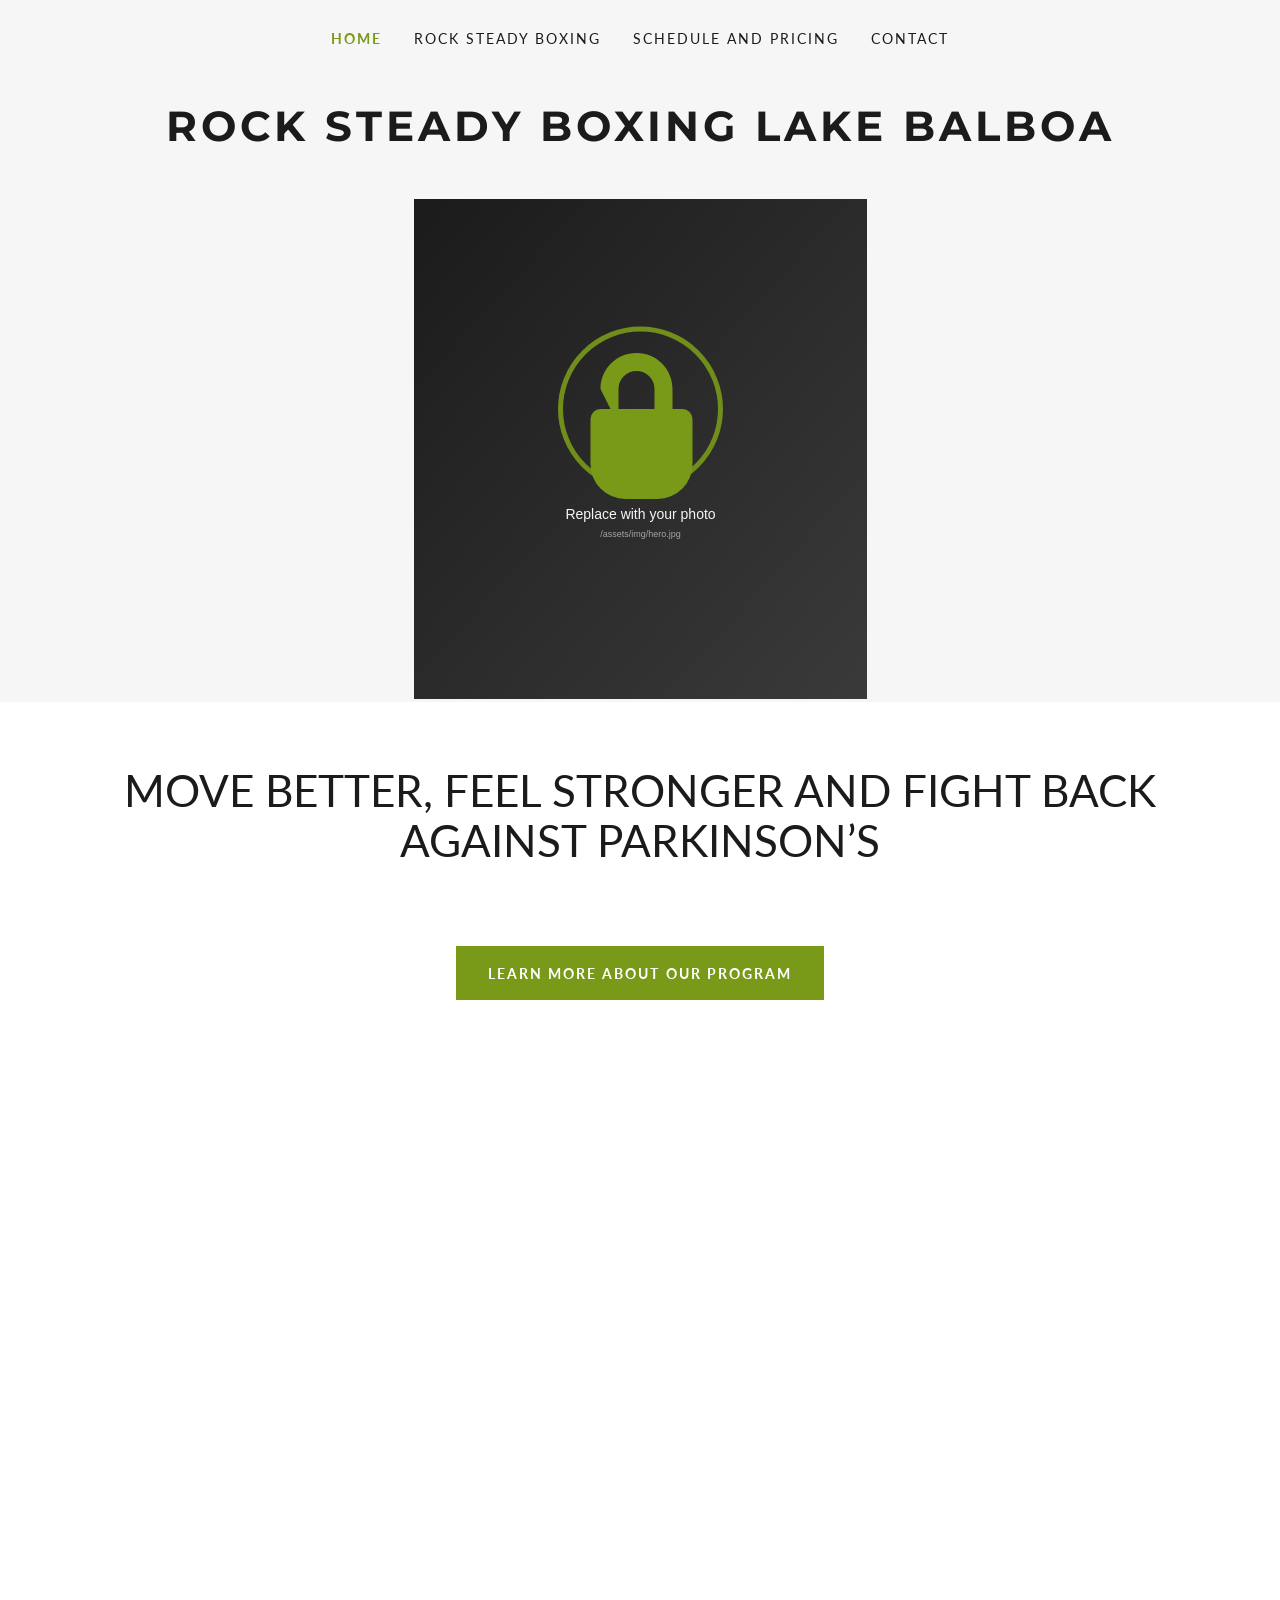
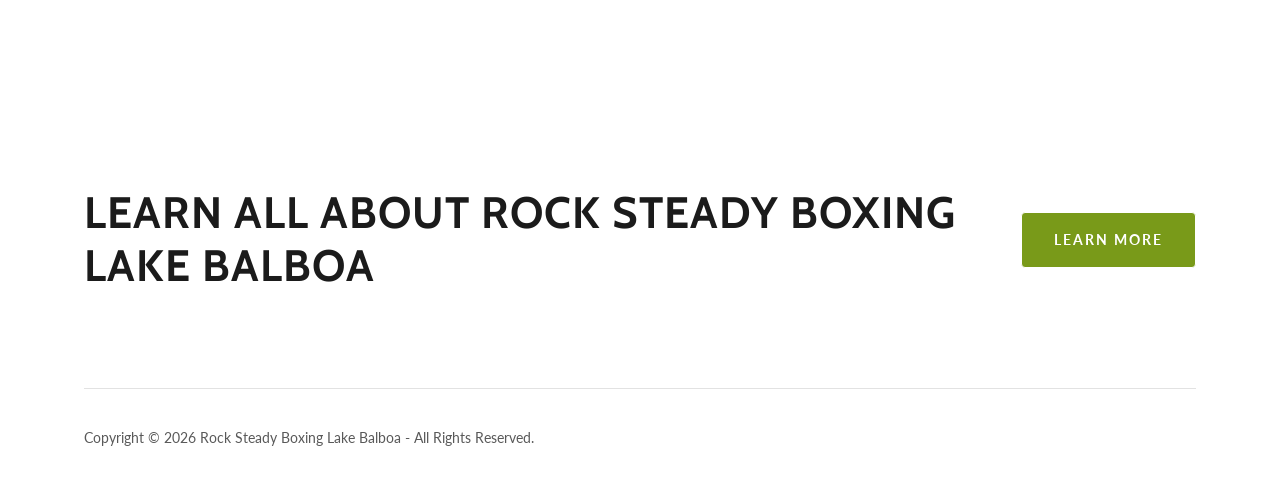
==== index.html @ 959bc624 "Rock Steady Boxing Lake Balboa site Same structure and copy as the Woodland Hills site, with this lo" ====
<!DOCTYPE html>
<html lang="en-US">
<head>
<meta charset="utf-8">
<meta name="viewport" content="width=device-width, initial-scale=1">
<title>Rock Steady Boxing Lake Balboa | Parkinson&rsquo;s Boxing Program</title>
<meta name="description" content="Rock Steady Boxing Lake Balboa at House of Champions. A Parkinson&rsquo;s boxing program to help you move better and feel stronger. Classes Tuesday and Thursday 10am. Call 747-234-1115">
<meta name="author" content="Rock Steady Boxing Lake Balboa">
<link rel="canonical" href="https://rocksteadyboxinglakebalboa.com/">
<meta name="theme-color" content="#799a19">

<meta property="og:url" content="https://rocksteadyboxinglakebalboa.com/">
<meta property="og:site_name" content="Rock Steady Boxing Lake Balboa">
<meta property="og:title" content="Rock Steady Boxing Lake Balboa">
<meta property="og:description" content="Rock Steady Boxing Lake Balboa at House of Champions. A Parkinson&rsquo;s boxing program to help you move better and feel stronger. Classes Tuesday and Thursday 10am. Call 747-234-1115">
<meta property="og:type" content="website">
<meta property="og:image" content="/assets/img/hero.jpg">
<meta property="og:locale" content="en_US">
<meta name="twitter:card" content="summary">
<meta name="twitter:title" content="Rock Steady Boxing Lake Balboa">
<meta name="twitter:description" content="Rock Steady Boxing Lake Balboa at House of Champions. A Parkinson&rsquo;s boxing program to help you move better and feel stronger. Classes Tuesday and Thursday 10am. Call 747-234-1115">
<meta name="twitter:image" content="/assets/img/hero.jpg">

<link rel="preconnect" href="https://fonts.googleapis.com">
<link rel="preconnect" href="https://fonts.gstatic.com" crossorigin>
<link href="https://fonts.googleapis.com/css2?family=Cabin:wght@400;700&family=Lato:ital,wght@0,100;0,300;0,400;0,700;0,900;1,400;1,700&family=Montserrat:wght@600;700&display=swap" rel="stylesheet">
<link rel="stylesheet" href="/assets/css/style.css">
</head>
<body>

<header class="site-header">
  <div class="topbar">
    <div class="container topbar-inner">
      <button type="button" class="hamburger-btn" data-nav-open aria-haspopup="true" aria-expanded="false" aria-label="Open site navigation">
        <svg viewBox="0 0 24 24" fill="currentColor" aria-hidden="true"><path d="M19.248 7.5H4.752A.751.751 0 0 1 4 6.75c0-.414.337-.75.752-.75h14.496a.75.75 0 1 1 0 1.5m0 5.423H4.752a.75.75 0 0 1 0-1.5h14.496a.75.75 0 1 1 0 1.5m0 5.423H4.752a.75.75 0 1 1 0-1.5h14.496a.75.75 0 1 1 0 1.5"/></svg>
      </button>

      <nav class="primary-nav" aria-label="Primary">
        <ul class="primary-nav__list">
          <li class="primary-nav__item"><a class="primary-nav__link is-active" href="/">Home</a></li>
          <li class="primary-nav__item"><a class="primary-nav__link" href="/rock-steady-boxing">Rock Steady Boxing</a></li>
          <li class="primary-nav__item"><a class="primary-nav__link" href="/schedule-and-pricing">Schedule and Pricing</a></li>
          <li class="primary-nav__item"><a class="primary-nav__link" href="/contact">Contact</a></li>
        </ul>
      </nav>
    </div>
  </div>

  <div class="logo-row">
    <a href="/" title="Rock Steady Boxing Lake Balboa">
      <p class="logo-text">Rock Steady Boxing Lake Balboa</p>
    </a>
  </div>

  <div class="container">
    <figure class="hero-figure">
      <img src="/assets/img/hero.jpg"
           onerror="this.onerror=null;this.src='/assets/img/hero-placeholder.svg';"
           alt="Parkinson&rsquo;s Boxing &ndash; Neurologist Recommended &ndash; First Class Free at Rock Steady Boxing Lake Balboa">
    </figure>
  </div>
</header>

<div class="nav-scrim" data-nav-scrim></div>
<div class="nav-drawer" data-nav-drawer role="navigation" aria-label="Mobile">
  <button type="button" class="nav-drawer__close" data-nav-close aria-label="Close site navigation">
    <svg viewBox="0 0 24 24" fill="currentColor" aria-hidden="true"><path d="M19.219 5.22a.75.75 0 0 0-1.061 0l-5.939 5.939-5.939-5.94a.75.75 0 1 0-1.061 1.062l5.939 5.939-5.939 5.939a.752.752 0 0 0 0 1.06.752.752 0 0 0 1.061 0l5.939-5.938 5.939 5.939a.75.75 0 1 0 1.061-1.061l-5.939-5.94 5.939-5.938a.75.75 0 0 0 0-1.061"/></svg>
  </button>
  <ul class="nav-drawer__list">
    <li class="nav-drawer__item"><a class="nav-drawer__link is-active" href="/">Home</a></li>
    <li class="nav-drawer__item"><a class="nav-drawer__link" href="/rock-steady-boxing">Rock Steady Boxing</a></li>
    <li class="nav-drawer__item"><a class="nav-drawer__link" href="/schedule-and-pricing">Schedule and Pricing</a></li>
    <li class="nav-drawer__item"><a class="nav-drawer__link" href="/contact">Contact</a></li>
  </ul>
</div>

<main>
  <section class="section banner">
    <div class="container">
      <h1>MOVE BETTER, FEEL STRONGER AND FIGHT BACK AGAINST PARKINSON&rsquo;S</h1>
    </div>
  </section>

  <section class="section text-center">
    <div class="container">
      <a class="btn btn--square" href="/rock-steady-boxing">learn more about our program</a>
    </div>
  </section>

  <section class="section">
    <div class="container">
      <div class="video-wrap">
        <iframe src="https://youtube.com/embed/xY9SbcgFWYQ?rel=0" title="Rock Steady Boxing Lake Balboa" allowfullscreen loading="lazy"></iframe>
      </div>
    </div>
  </section>

  <section class="section banner">
    <div class="container">
      <h2>Learn All About Rock Steady Boxing Lake Balboa</h2>
      <a class="btn btn--round" href="/rock-steady-boxing">Learn More</a>
    </div>
  </section>
</main>

<footer class="site-footer">
  <div class="container">
    <hr>
    <div class="footer-row">
      <p class="footer-copyright">Copyright &copy; 2026 Rock Steady Boxing Lake Balboa - All Rights Reserved.</p>
    </div>
  </div>
</footer>

<script src="/assets/js/nav.js"></script>
</body>
</html>
---- assets/css/style.css ----
/* ==========================================================================
   Rock Steady Boxing Lake Balboa — site stylesheet
   Design tokens reconstructed from the previous GoDaddy Website Builder site.
   ========================================================================== */

:root {
  --color-text: #1b1b1b;
  --color-text-muted: #595959;
  --color-text-muted-2: #5e5e5e;
  --color-green: #799a19;
  --color-green-hover: #90b620;
  --color-green-active: #587110;
  --color-green-dark: #648014;
  --color-green-dark-active: #283504;
  --color-bg: #ffffff;
  --color-bg-alt: #f6f6f6;
  --color-border: #e2e2e2;
  --color-drawer-bg: #161616;
  --color-drawer-text: #f7f7f7;
  --color-drawer-text-muted: #a4a4a4;
  --color-drawer-border: rgba(76, 76, 76, 0.5);

  --font-body: 'Lato', arial, sans-serif;
  --font-heading: 'Cabin', arial, sans-serif;
  --font-logo: 'Montserrat', sans-serif;

  --container-max: 1280px;
}

*,
*::before,
*::after {
  box-sizing: border-box;
}

html {
  -webkit-text-size-adjust: 100%;
  text-size-adjust: 100%;
}

body {
  margin: 0;
  font-family: var(--font-body);
  font-size: 16px;
  color: var(--color-text);
  background-color: var(--color-bg);
  -webkit-font-smoothing: antialiased;
}

img {
  max-width: 100%;
  display: block;
}

a {
  color: inherit;
  text-decoration: none;
}

ul {
  margin: 0;
  padding: 0;
  list-style: none;
}

hr {
  border: 0;
  border-bottom: 1px solid var(--color-border);
  margin: 0;
}

.container {
  width: 100%;
  max-width: var(--container-max);
  margin-left: auto;
  margin-right: auto;
  padding-left: 24px;
  padding-right: 24px;
}

@media (min-width: 1024px) {
  .container { max-width: 984px; }
}
@media (min-width: 1280px) {
  .container { max-width: 1160px; }
}
@media (min-width: 1536px) {
  .container { max-width: 1280px; }
}

.section {
  padding-top: 32px;
  padding-bottom: 32px;
}
@media (min-width: 768px) {
  .section {
    padding-top: 40px;
    padding-bottom: 40px;
  }
}

/* Headline sections sit on the page background — the green is the button only. */

.visually-hidden {
  position: absolute;
  width: 1px;
  height: 1px;
  overflow: hidden;
  clip: rect(0 0 0 0);
  white-space: nowrap;
}

/* ------------------------- Header / Nav ------------------------- */

.site-header {
  background-color: var(--color-bg-alt);
}

.topbar {
  padding-top: 24px;
  padding-bottom: 24px;
}

.topbar-inner {
  display: flex;
  align-items: center;
  justify-content: flex-start;
}

.hamburger-btn {
  display: inline-flex;
  align-items: center;
  justify-content: center;
  background: none;
  border: 0;
  padding: 6px;
  cursor: pointer;
  color: var(--color-text);
}
.hamburger-btn svg { width: 32px; height: 32px; }

@media (min-width: 1024px) {
  .hamburger-btn { display: none; }
}

.primary-nav {
  display: none;
}
@media (min-width: 1024px) {
  .primary-nav {
    display: flex;
    justify-content: center;
    width: 100%;
  }
}

.primary-nav__list {
  display: flex;
  flex-wrap: wrap;
  align-items: center;
  justify-content: center;
}

.primary-nav__item + .primary-nav__item {
  margin-left: 32px;
}

.primary-nav__link {
  display: block;
  font-family: var(--font-body);
  font-size: 14px;
  font-weight: 400;
  letter-spacing: 0.143em;
  text-transform: uppercase;
  color: var(--color-text);
  padding: 6px 0;
  transition: color 0.2s ease-in-out;
}
.primary-nav__link:hover { color: var(--color-green-hover); }
.primary-nav__link:active { color: var(--color-green); }

.primary-nav__link.is-active {
  color: var(--color-green);
  font-weight: 700;
}
.primary-nav__link.is-active:hover { color: var(--color-green-dark); }

.logo-row {
  text-align: center;
  padding-top: 24px;
  padding-bottom: 24px;
}

.logo-text {
  margin: 0;
  display: inline-block;
  font-family: var(--font-logo);
  font-weight: 700;
  text-transform: uppercase;
  letter-spacing: 4px;
  line-height: 1.2;
  color: var(--color-text);
  font-size: 36px;
}
@media (min-width: 768px) { .logo-text { font-size: 39px; } }
@media (min-width: 1280px) { .logo-text { font-size: 42px; } }
@media (min-width: 1536px) { .logo-text { font-size: 47px; } }

/* Hero flyer: centered, natural aspect ratio, capped height (matches the
   original site, where the graphic ends just below "FIRST CLASS FREE"). */
.hero-figure {
  margin: 24px auto;
  text-align: center;
  width: 100%;
}

.hero-figure img {
  display: inline-block;
  width: auto;
  max-width: 100%;
  height: auto;
  max-height: 500px;
  margin: 0 auto;
}

/* ---------------------- Mobile nav drawer ---------------------- */

.nav-drawer {
  position: fixed;
  top: 0;
  left: 0;
  height: 100%;
  width: 100%;
  max-width: 360px;
  background-color: var(--color-drawer-bg);
  color: var(--color-drawer-text);
  transform: translateX(-100%);
  transition: transform 0.3s ease-in-out;
  z-index: 10002;
  overflow-y: auto;
  padding: 24px;
}
.nav-drawer.is-open {
  transform: translateX(0);
}

.nav-drawer__close {
  background: none;
  border: 0;
  color: var(--color-drawer-text);
  cursor: pointer;
  padding: 0;
  margin-bottom: 24px;
}
.nav-drawer__close svg { width: 32px; height: 32px; }

.nav-drawer__list {
  border-top: 1px solid var(--color-drawer-border);
}

.nav-drawer__item {
  border-bottom: 1px solid var(--color-drawer-border);
}

.nav-drawer__link {
  display: block;
  padding: 16px 0;
  font-size: 18px;
  letter-spacing: 0.143em;
  text-transform: uppercase;
  color: var(--color-drawer-text);
}
.nav-drawer__link.is-active {
  color: var(--color-green);
  font-weight: 700;
}

.nav-scrim {
  position: fixed;
  inset: 0;
  background: rgba(0, 0, 0, 0.5);
  z-index: 10001;
  opacity: 0;
  pointer-events: none;
  transition: opacity 0.3s ease-in-out;
}
.nav-scrim.is-open {
  opacity: 1;
  pointer-events: auto;
}

body.nav-open {
  overflow: hidden;
}

/* ------------------------------ Headings ------------------------------ */

h1, .h1 {
  font-family: var(--font-body);
  font-weight: 400;
  line-height: 1.125;
  color: var(--color-text);
  margin: 0;
  font-size: 32px;
}
@media (min-width: 768px) { h1, .h1 { font-size: 38px; } }
@media (min-width: 1280px) { h1, .h1 { font-size: 44px; } }
@media (min-width: 1536px) { h1, .h1 { font-size: 48px; } }

h2, .h2 {
  font-family: var(--font-heading);
  font-weight: 700;
  text-transform: uppercase;
  letter-spacing: 1px;
  line-height: 1.2;
  color: var(--color-text);
  margin: 0;
  font-size: 32px;
}
@media (min-width: 768px) { h2, .h2 { font-size: 38px; } }
@media (min-width: 1280px) { h2, .h2 { font-size: 44px; } }
@media (min-width: 1536px) { h2, .h2 { font-size: 48px; } }

/* ------------------------------ Banners ------------------------------ */

.banner {
  text-align: center;
}
.banner .container {
  display: flex;
  flex-direction: column;
  align-items: center;
  justify-content: center;
  gap: 24px;
}
/* A heading paired with a CTA sits side by side on desktop, as on the
   original site; a heading on its own stays centered. */
@media (min-width: 1024px) {
  .banner .container {
    flex-direction: row;
    gap: 32px;
  }
  .banner .container > *:not(:only-child) {
    text-align: left;
  }
  .banner .container > .btn:not(:only-child) {
    flex-shrink: 0;
  }
}

/* ------------------------------- Buttons ------------------------------- */

.btn {
  display: inline-flex;
  align-items: center;
  justify-content: center;
  min-height: 56px;
  padding: 8px 32px;
  font-family: var(--font-body);
  font-size: 14px;
  font-weight: 700;
  letter-spacing: 0.143em;
  text-transform: uppercase;
  color: #fff;
  background-color: var(--color-green);
  border: 1px solid #fff;
  cursor: pointer;
  transition: background-color 0.3s ease-in-out;
}
.btn:hover { background-color: var(--color-green-hover); color: #fff; }
.btn:active { background-color: var(--color-green-active); color: #fff; }

.btn--square { border-radius: 0; }
.btn--round { border-radius: 4px; }

/* ------------------------------ Video ------------------------------ */

.video-wrap {
  position: relative;
  width: 100%;
  padding-bottom: 56.25%;
  height: 0;
  overflow: hidden;
  border-radius: 4px;
}
.video-wrap iframe {
  position: absolute;
  top: 0;
  left: 0;
  width: 100%;
  height: 100%;
  border: 0;
}

/* ------------------------------ Footer ------------------------------ */

.site-footer {
  padding-top: 56px;
  padding-bottom: 56px;
}

.site-footer .container > hr {
  margin-bottom: 40px;
}

.footer-row {
  display: flex;
  flex-direction: column;
  align-items: center;
  gap: 8px;
  text-align: center;
}
@media (min-width: 1024px) {
  .footer-row {
    flex-direction: row;
    justify-content: space-between;
    text-align: left;
  }
}

.footer-copyright {
  font-size: 14px;
  color: var(--color-text-muted);
  margin: 0;
}

.footer-links {
  display: flex;
  gap: 16px;
  font-size: 14px;
}
.footer-links a:hover { color: var(--color-green-hover); }

/* ------------------------------ Page content ------------------------------ */

.subhead {
  font-family: var(--font-body);
  font-weight: 400;
  line-height: 1.3;
  color: var(--color-text);
  margin: 0 0 16px;
  font-size: 24px;
}
@media (min-width: 768px) { .subhead { font-size: 26px; } }
@media (min-width: 1536px) { .subhead { font-size: 28px; } }

.eyebrow {
  text-align: center;
  margin: 0 0 40px;
}
.eyebrow__text {
  display: inline-block;
  font-family: var(--font-heading);
  font-weight: 700;
  text-transform: uppercase;
  letter-spacing: 1px;
  font-size: 22px;
  color: var(--color-text);
}
@media (min-width: 1536px) { .eyebrow__text { font-size: 24px; } }
.eyebrow hr {
  width: 64px;
  margin: 16px auto 0;
  border-bottom: 1px solid #777;
}

.prose {
  max-width: 720px;
  margin: 0 auto;
  color: var(--color-text-muted-2);
  font-size: 18px;
  line-height: 1.6;
  text-align: left;
}
.prose p { margin: 0 0 16px; }
.prose p:last-child { margin-bottom: 0; }
.prose ul {
  margin: 0 0 16px;
  padding-left: 24px;
  list-style: disc;
}
.prose ul li { margin-bottom: 6px; }
.prose strong { color: var(--color-text); }

.bold-line {
  display: block;
  color: var(--color-text);
  margin-bottom: 4px;
}

blockquote.prose-quote {
  margin: 0 0 16px;
  padding-left: 16px;
  border-left: 3px solid var(--color-green);
  color: var(--color-text);
}

.media-row {
  display: flex;
  flex-direction: column;
  gap: 32px;
  align-items: center;
}
@media (min-width: 1024px) {
  .media-row {
    flex-direction: row;
    align-items: flex-start;
  }
  .media-row > * { flex: 1 1 50%; min-width: 0; }
}

.media-row__image img {
  width: 100%;
  border-radius: 4px;
}

.info-grid {
  display: grid;
  gap: 32px;
  grid-template-columns: 1fr;
  max-width: 900px;
  margin: 0 auto;
}
@media (min-width: 768px) {
  .info-grid { grid-template-columns: repeat(2, 1fr); }
}
@media (min-width: 1024px) {
  .info-grid { grid-template-columns: repeat(3, 1fr); }
}
.info-grid__item h3 {
  font-family: var(--font-body);
  font-weight: 700;
  font-size: 20px;
  color: var(--color-text);
  margin: 0 0 8px;
}
.info-grid__item p {
  color: var(--color-text-muted-2);
  font-size: 16px;
  line-height: 1.6;
  margin: 0;
}

.faq-list {
  max-width: 720px;
  margin: 0 auto;
}
.faq-item {
  border-bottom: 1px solid var(--color-border);
  padding: 16px 0;
}
.faq-item summary {
  cursor: pointer;
  font-weight: 700;
  font-size: 18px;
  color: var(--color-text);
  list-style: none;
}
.faq-item summary::-webkit-details-marker { display: none; }
.faq-item summary::after {
  content: "+";
  float: right;
  font-weight: 400;
  color: var(--color-green);
}
.faq-item[open] summary::after { content: "\2212"; }
.faq-item p {
  margin: 12px 0 0;
  color: var(--color-text-muted-2);
  font-size: 16px;
  line-height: 1.6;
}

/* ------------------------------ Forms ------------------------------ */

.contact-form { text-align: left; }

.form-field {
  margin-bottom: 24px;
}
.form-field label {
  display: block;
  font-size: 14px;
  font-weight: 700;
  color: var(--color-text-muted);
  margin-bottom: 6px;
}
.form-field input,
.form-field textarea {
  width: 100%;
  border: 1px solid var(--color-border);
  border-radius: 4px;
  padding: 12px 16px;
  font-family: var(--font-body);
  font-size: 16px;
  color: var(--color-text);
  background: #fff;
}
.form-field input:focus,
.form-field textarea:focus {
  outline: none;
  border-color: var(--color-green);
}
.form-field textarea { resize: vertical; }

.form-disclaimer {
  margin: 16px 0 0;
  font-size: 12px;
  color: var(--color-text-muted-2);
  text-align: center;
}
.form-disclaimer a { color: var(--color-green); }
.form-disclaimer a:hover { color: var(--color-green-hover); }

/* ------------------------------ Utility ------------------------------ */

.text-center { text-align: center; }
.stack { display: flex; flex-direction: column; align-items: center; gap: 24px; }
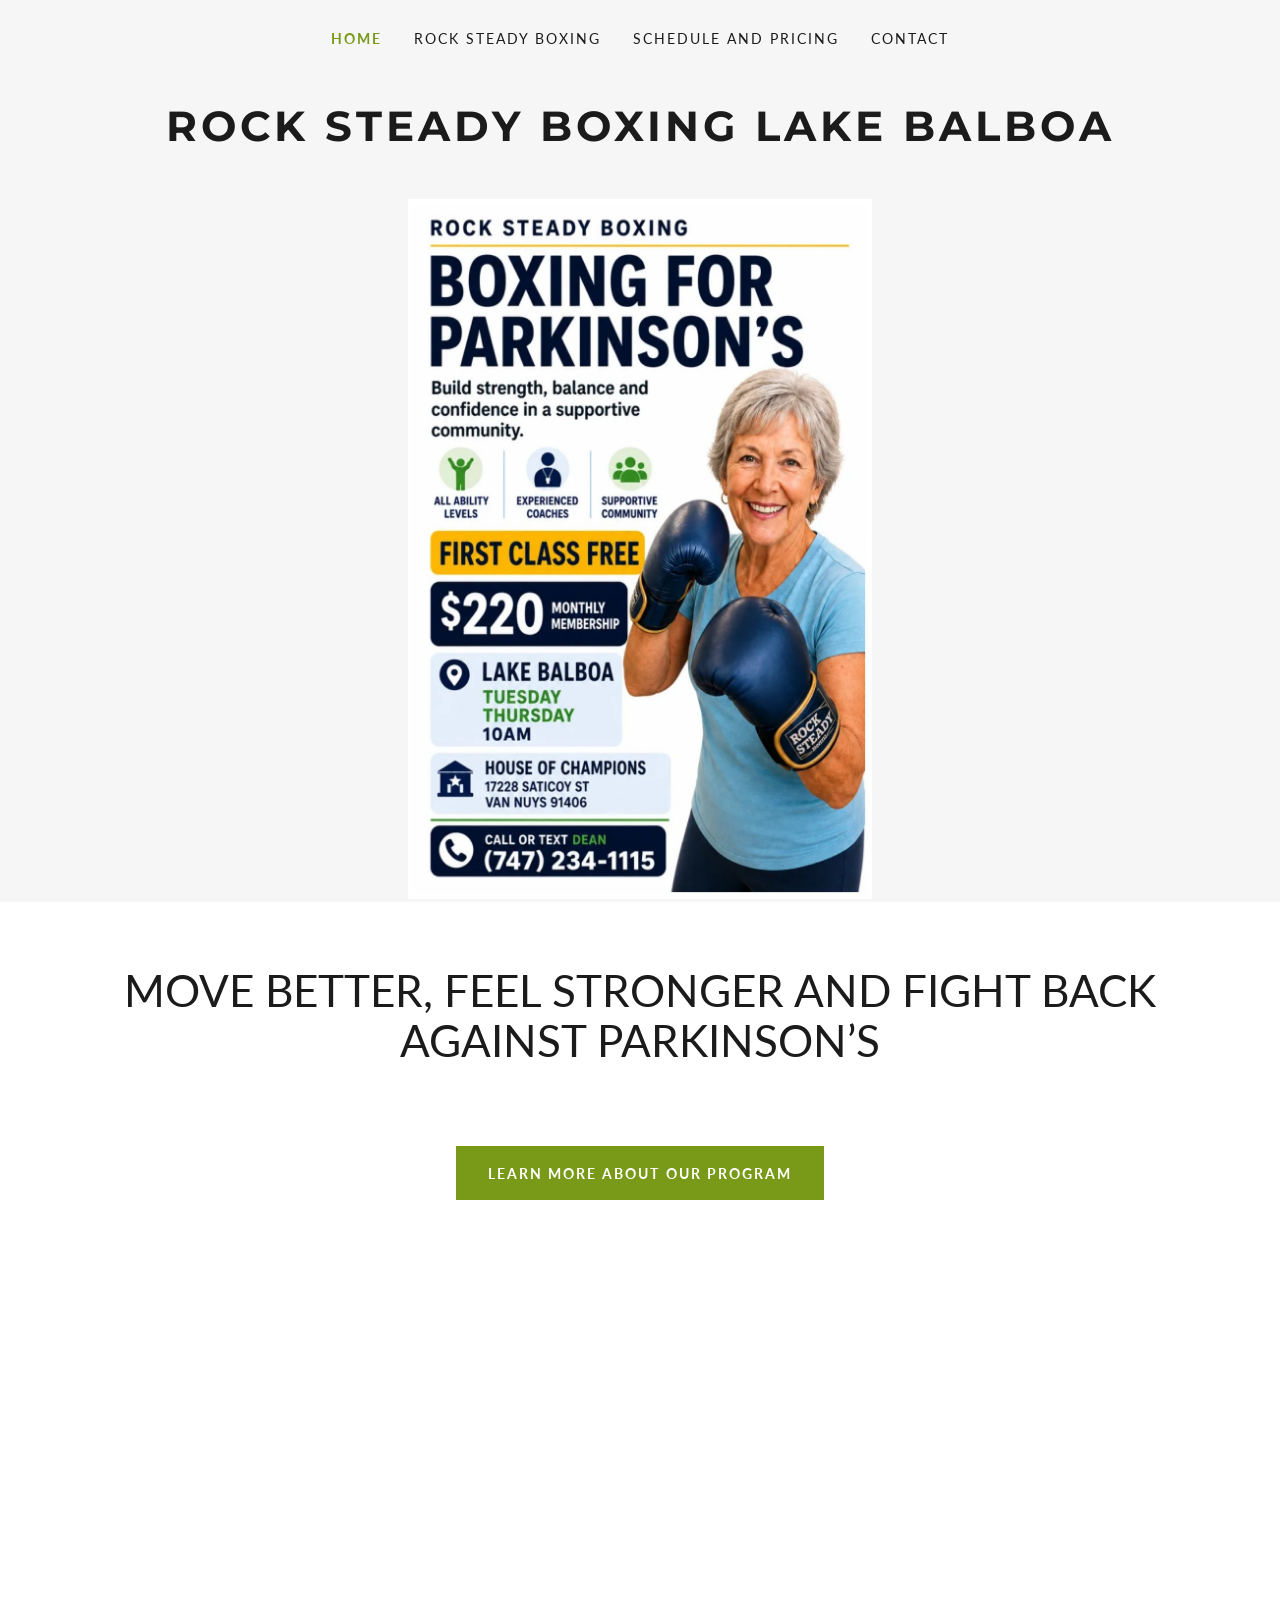
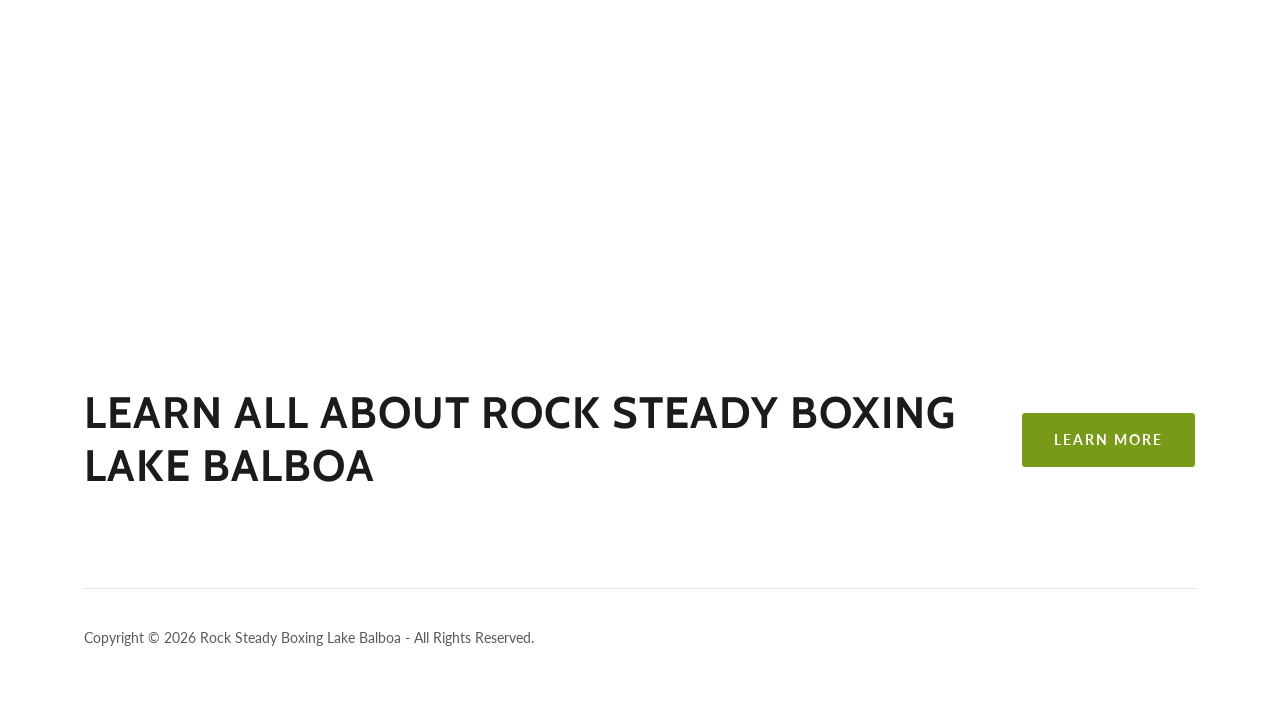
==== commit 7d655361: "Remove inaccurate reCAPTCHA notice, add site icons and search-engine files - Drop the reCAPTCHA disc" ====
--- a/index.html
+++ b/index.html
@@ -4,7 +4,7 @@
 <meta charset="utf-8">
 <meta name="viewport" content="width=device-width, initial-scale=1">
 <title>Rock Steady Boxing Lake Balboa | Parkinson&rsquo;s Boxing Program</title>
-<meta name="description" content="Rock Steady Boxing Lake Balboa at House of Champions. A Parkinson&rsquo;s boxing program to help you move better and feel stronger. Classes Tuesday and Thursday 10am. Call 747-234-1115">
+<meta name="description" content="Rock Steady Boxing Lake Balboa at House of Champions. A Parkinson&rsquo;s boxing program to help you move better and feel stronger. Classes Tuesday and Thursday 10am&ndash;11am. Call 747-234-1115">
 <meta name="author" content="Rock Steady Boxing Lake Balboa">
 <link rel="canonical" href="https://rocksteadyboxinglakebalboa.com/">
 <meta name="theme-color" content="#799a19">
@@ -12,18 +12,21 @@
 <meta property="og:url" content="https://rocksteadyboxinglakebalboa.com/">
 <meta property="og:site_name" content="Rock Steady Boxing Lake Balboa">
 <meta property="og:title" content="Rock Steady Boxing Lake Balboa">
-<meta property="og:description" content="Rock Steady Boxing Lake Balboa at House of Champions. A Parkinson&rsquo;s boxing program to help you move better and feel stronger. Classes Tuesday and Thursday 10am. Call 747-234-1115">
+<meta property="og:description" content="Rock Steady Boxing Lake Balboa at House of Champions. A Parkinson&rsquo;s boxing program to help you move better and feel stronger. Classes Tuesday and Thursday 10am&ndash;11am. Call 747-234-1115">
 <meta property="og:type" content="website">
 <meta property="og:image" content="/assets/img/hero.jpg">
 <meta property="og:locale" content="en_US">
 <meta name="twitter:card" content="summary">
 <meta name="twitter:title" content="Rock Steady Boxing Lake Balboa">
-<meta name="twitter:description" content="Rock Steady Boxing Lake Balboa at House of Champions. A Parkinson&rsquo;s boxing program to help you move better and feel stronger. Classes Tuesday and Thursday 10am. Call 747-234-1115">
+<meta name="twitter:description" content="Rock Steady Boxing Lake Balboa at House of Champions. A Parkinson&rsquo;s boxing program to help you move better and feel stronger. Classes Tuesday and Thursday 10am&ndash;11am. Call 747-234-1115">
 <meta name="twitter:image" content="/assets/img/hero.jpg">
 
 <link rel="preconnect" href="https://fonts.googleapis.com">
 <link rel="preconnect" href="https://fonts.gstatic.com" crossorigin>
 <link href="https://fonts.googleapis.com/css2?family=Cabin:wght@400;700&family=Lato:ital,wght@0,100;0,300;0,400;0,700;0,900;1,400;1,700&family=Montserrat:wght@600;700&display=swap" rel="stylesheet">
+<link rel="icon" href="/favicon.ico" sizes="any">
+<link rel="icon" href="/favicon.svg" type="image/svg+xml">
+<link rel="apple-touch-icon" href="/apple-touch-icon.png">
 <link rel="stylesheet" href="/assets/css/style.css">
 </head>
 <body>
@@ -90,7 +93,7 @@
   <section class="section">
     <div class="container">
       <div class="video-wrap">
-        <iframe src="https://youtube.com/embed/xY9SbcgFWYQ?rel=0" title="Rock Steady Boxing Lake Balboa" allowfullscreen loading="lazy"></iframe>
+        <iframe src="https://youtube.com/embed/1RLTqoZAIXM?rel=0" title="Rock Steady Boxing Lake Balboa" allowfullscreen loading="lazy"></iframe>
       </div>
     </div>
   </section>
--- a/assets/css/style.css
+++ b/assets/css/style.css
@@ -571,6 +571,20 @@
   line-height: 1.6;
 }
 
+/* Coach portrait in the "Meet Coach Dean" section. Landscape photo, capped
+   so it reads as a portrait beside the bio rather than a hero band. */
+.coach-photo {
+  margin: 0 auto;
+  max-width: 460px;
+  width: 100%;
+}
+.coach-photo img {
+  width: 100%;
+  height: auto;
+  border-radius: 4px;
+  display: block;
+}
+
 /* ------------------------------ Forms ------------------------------ */
 
 .contact-form { text-align: left; }
@@ -603,16 +617,14 @@
 }
 .form-field textarea { resize: vertical; }
 
-.form-disclaimer {
-  margin: 16px 0 0;
-  font-size: 12px;
-  color: var(--color-text-muted-2);
-  text-align: center;
-}
-.form-disclaimer a { color: var(--color-green); }
-.form-disclaimer a:hover { color: var(--color-green-hover); }
 
 /* ------------------------------ Utility ------------------------------ */
 
 .text-center { text-align: center; }
 .stack { display: flex; flex-direction: column; align-items: center; gap: 24px; }
+
+/* This location's flyer is a taller poster than the Woodland Hills crop, so
+   the shared 500px height cap would render it far narrower. Raise the cap
+   here to keep the rendered width — and so the schedule, address and phone
+   number stay legible — consistent with the other locations. */
+.hero-figure img { max-height: 700px; }
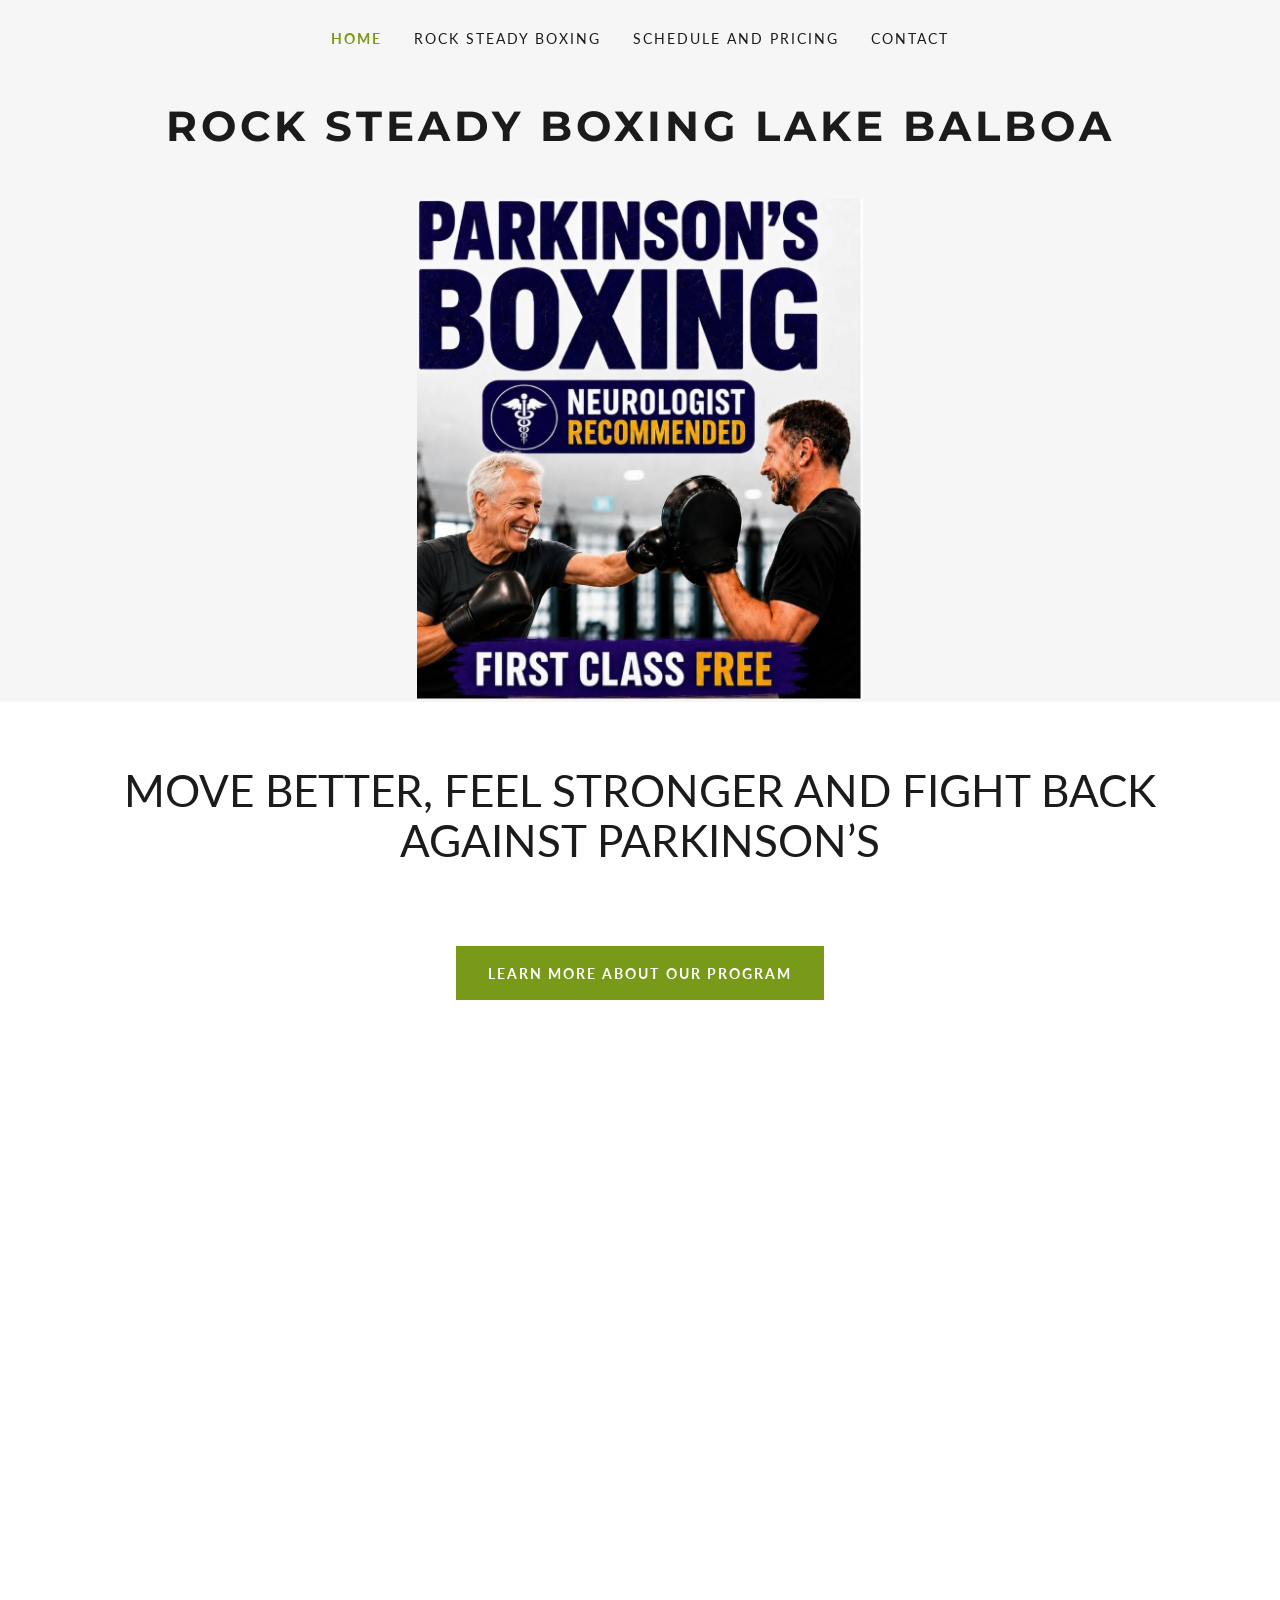
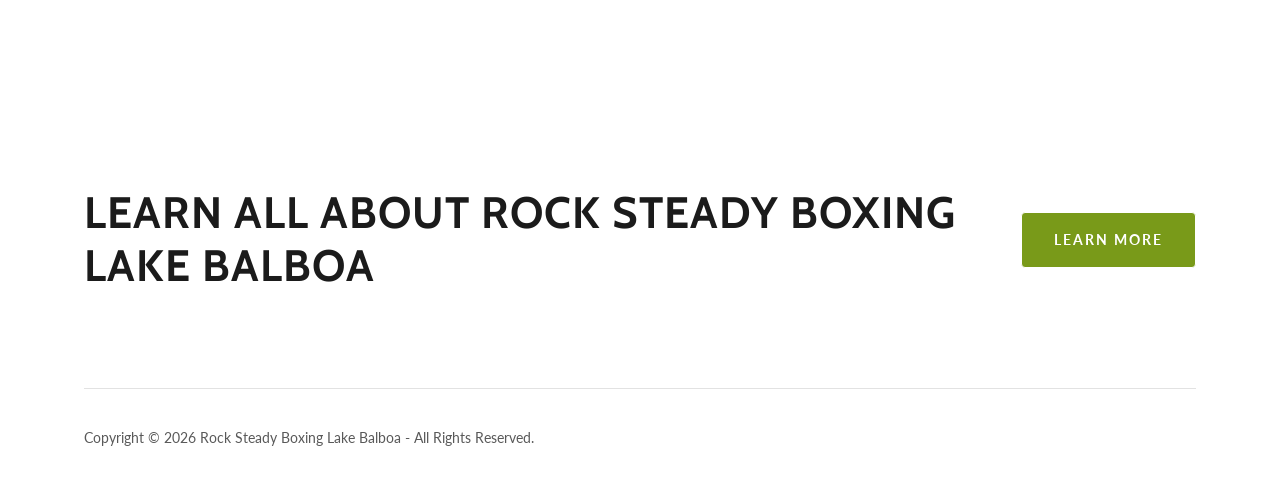
==== commit e8f33cd2: "Use absolute URLs for og:image and twitter:image Open Graph and Twitter Card image URLs must be abso" ====
--- a/index.html
+++ b/index.html
@@ -14,12 +14,12 @@
 <meta property="og:title" content="Rock Steady Boxing Lake Balboa">
 <meta property="og:description" content="Rock Steady Boxing Lake Balboa at House of Champions. A Parkinson&rsquo;s boxing program to help you move better and feel stronger. Classes Tuesday and Thursday 10am&ndash;11am. Call 747-234-1115">
 <meta property="og:type" content="website">
-<meta property="og:image" content="/assets/img/hero.jpg">
+<meta property="og:image" content="https://rocksteadyboxinglakebalboa.com/assets/img/hero.jpg">
 <meta property="og:locale" content="en_US">
 <meta name="twitter:card" content="summary">
 <meta name="twitter:title" content="Rock Steady Boxing Lake Balboa">
 <meta name="twitter:description" content="Rock Steady Boxing Lake Balboa at House of Champions. A Parkinson&rsquo;s boxing program to help you move better and feel stronger. Classes Tuesday and Thursday 10am&ndash;11am. Call 747-234-1115">
-<meta name="twitter:image" content="/assets/img/hero.jpg">
+<meta name="twitter:image" content="https://rocksteadyboxinglakebalboa.com/assets/img/hero.jpg">
 
 <link rel="preconnect" href="https://fonts.googleapis.com">
 <link rel="preconnect" href="https://fonts.gstatic.com" crossorigin>
--- a/assets/css/style.css
+++ b/assets/css/style.css
@@ -622,9 +622,3 @@
 
 .text-center { text-align: center; }
 .stack { display: flex; flex-direction: column; align-items: center; gap: 24px; }
-
-/* This location's flyer is a taller poster than the Woodland Hills crop, so
-   the shared 500px height cap would render it far narrower. Raise the cap
-   here to keep the rendered width — and so the schedule, address and phone
-   number stay legible — consistent with the other locations. */
-.hero-figure img { max-height: 700px; }
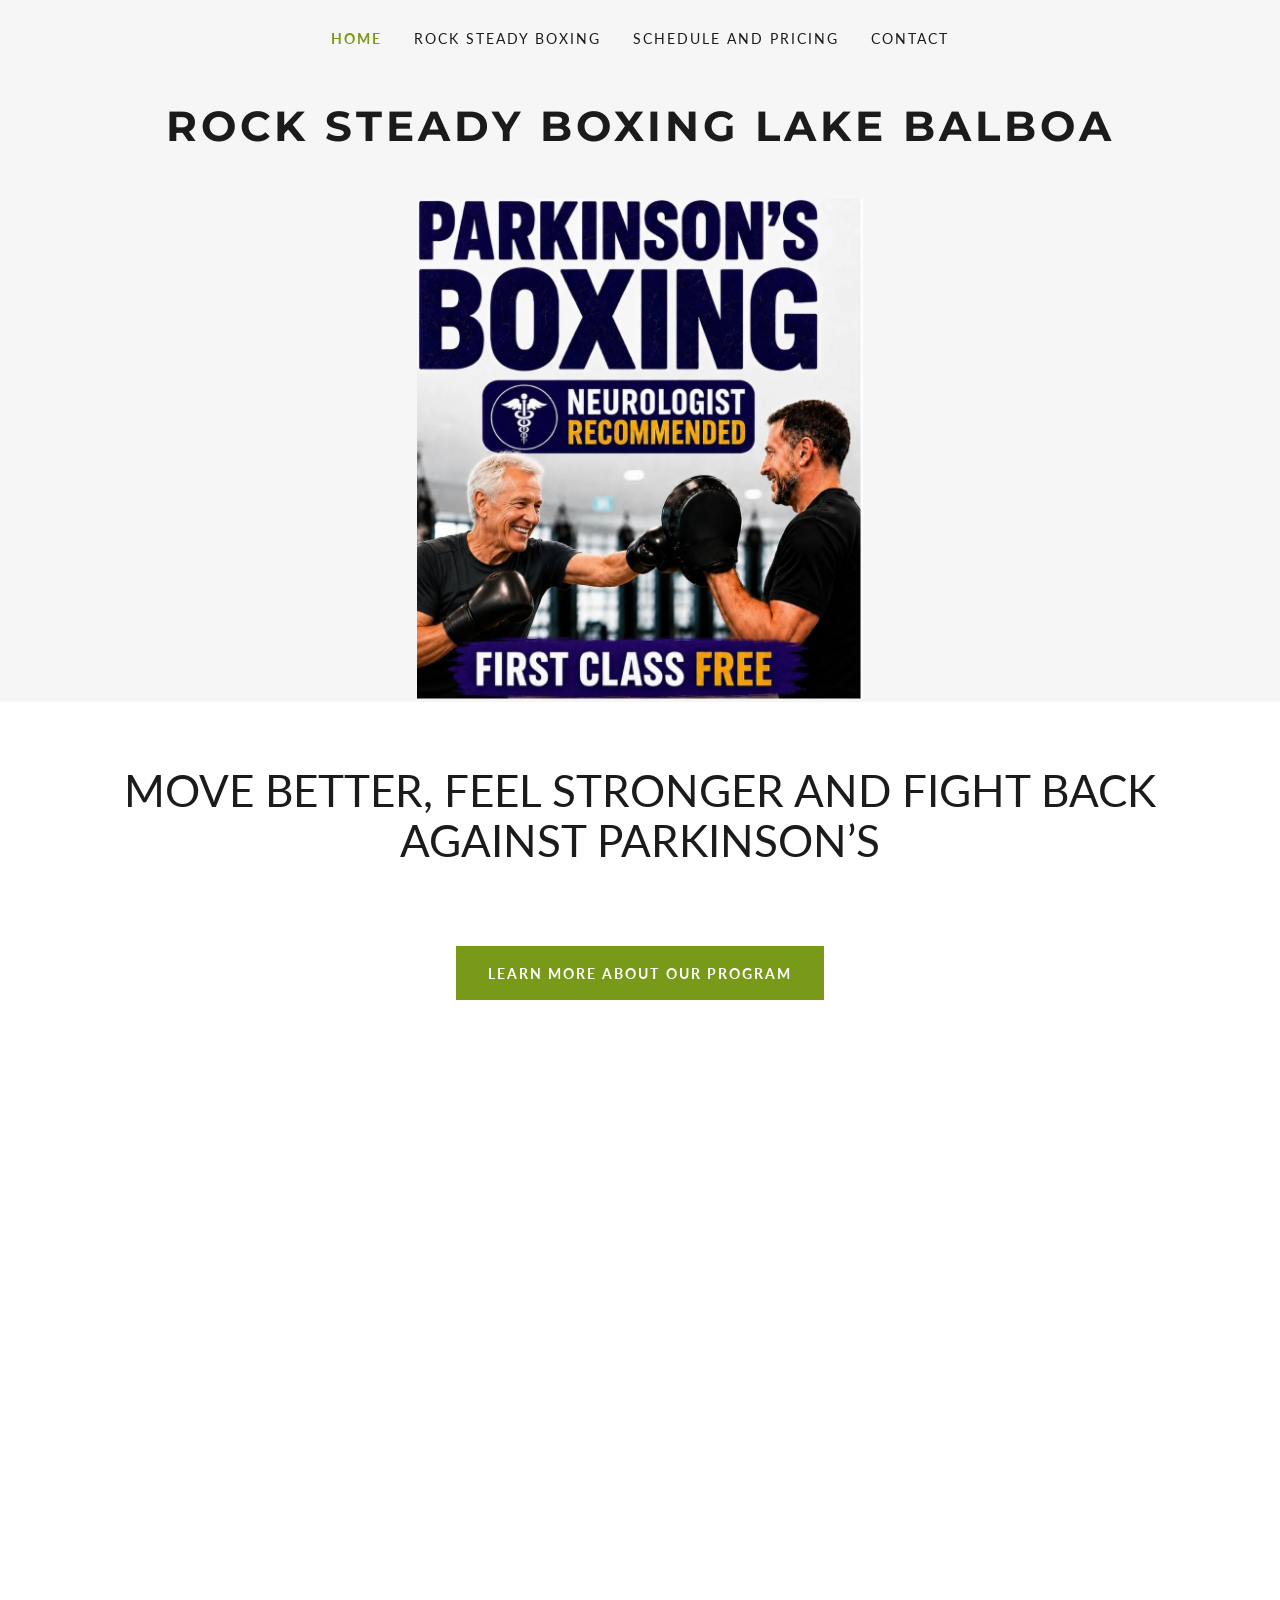
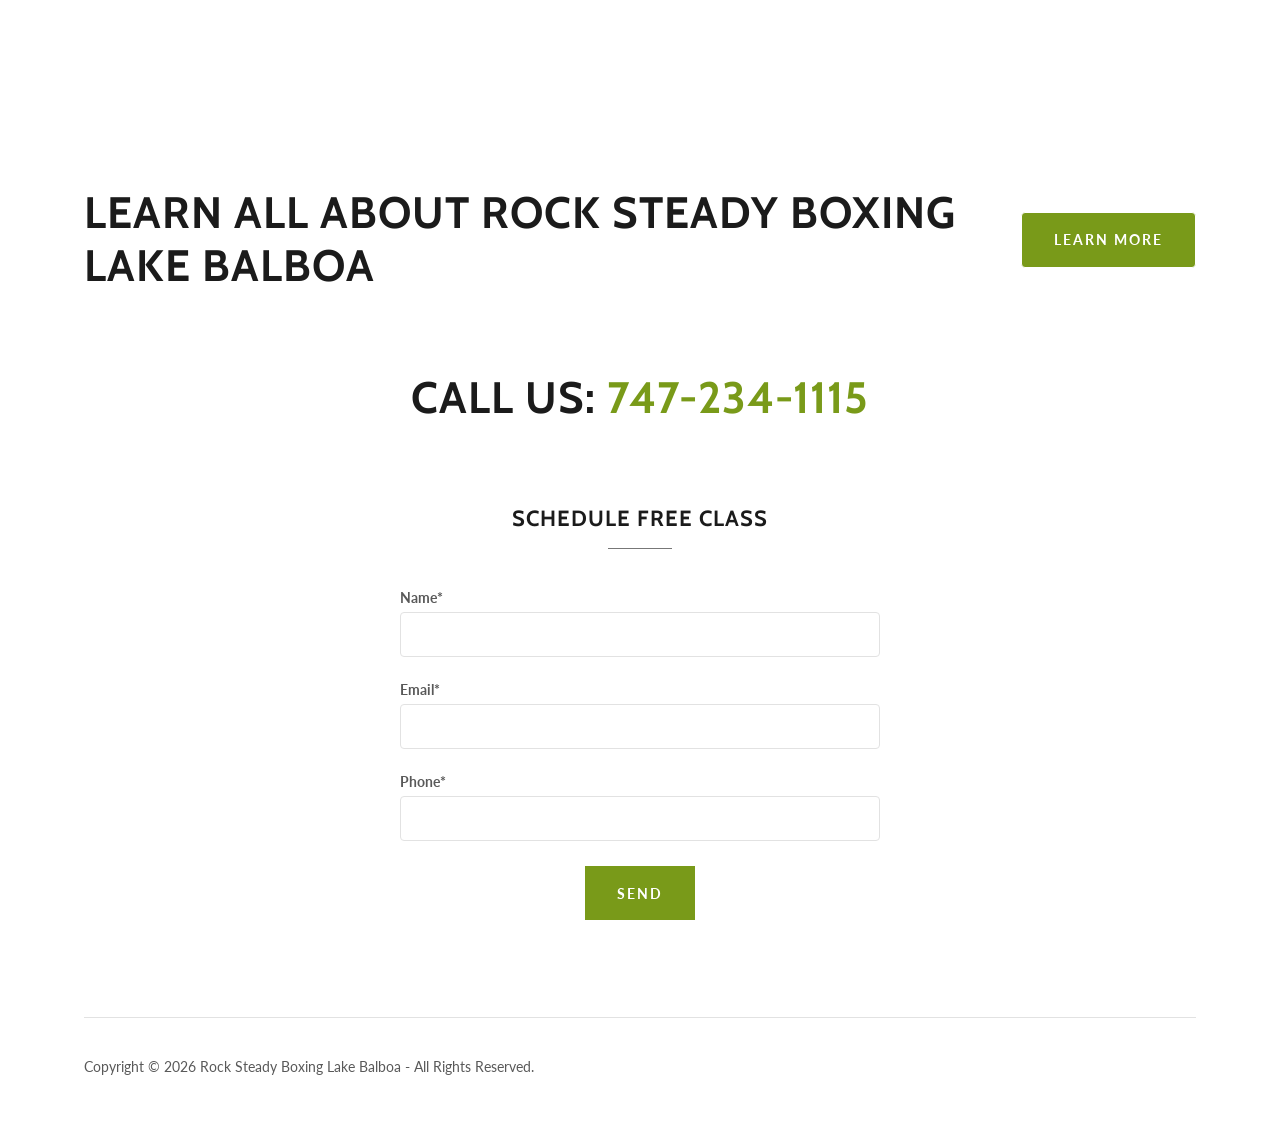
==== commit eacd0c88: "Add a call-us line and the free-class form to the homepage Puts a tappable phone number and the book" ====
--- a/index.html
+++ b/index.html
@@ -27,7 +27,7 @@
 <link rel="icon" href="/favicon.ico" sizes="any">
 <link rel="icon" href="/favicon.svg" type="image/svg+xml">
 <link rel="apple-touch-icon" href="/apple-touch-icon.png">
-<link rel="stylesheet" href="/assets/css/style.css">
+<link rel="stylesheet" href="/assets/css/style.css?v=2">
 </head>
 <body>
 
@@ -57,7 +57,7 @@
 
   <div class="container">
     <figure class="hero-figure">
-      <img src="/assets/img/hero.jpg"
+      <img src="/assets/img/hero.jpg?v=2"
            onerror="this.onerror=null;this.src='/assets/img/hero-placeholder.svg';"
            alt="Parkinson&rsquo;s Boxing &ndash; Neurologist Recommended &ndash; First Class Free at Rock Steady Boxing Lake Balboa">
     </figure>
@@ -104,6 +104,41 @@
       <a class="btn btn--round" href="/rock-steady-boxing">Learn More</a>
     </div>
   </section>
+
+  <section class="section text-center">
+    <div class="container">
+      <h2>Call Us: <a href="tel:747-234-1115" style="color:var(--color-green)">747-234-1115</a></h2>
+    </div>
+  </section>
+
+  <section class="section">
+    <div class="container">
+      <div class="eyebrow"><span class="eyebrow__text">Schedule Free Class</span><hr></div>
+
+      <form name="schedule-free-class" method="POST" action="/thank-you/" data-netlify="true" netlify-honeypot="bot-field" class="contact-form" style="max-width:480px;margin:0 auto">
+        <input type="hidden" name="form-name" value="schedule-free-class">
+        <p class="visually-hidden"><label>Don&rsquo;t fill this out if you&rsquo;re human: <input name="bot-field"></label></p>
+
+        <div class="form-field">
+          <label for="hp-sfc-name">Name*</label>
+          <input type="text" id="hp-sfc-name" name="name" required>
+        </div>
+        <div class="form-field">
+          <label for="hp-sfc-email">Email*</label>
+          <input type="email" id="hp-sfc-email" name="email" required>
+        </div>
+        <div class="form-field">
+          <label for="hp-sfc-phone">Phone*</label>
+          <input type="tel" id="hp-sfc-phone" name="phone" required>
+        </div>
+
+        <div class="text-center" style="margin-top:8px">
+          <button type="submit" class="btn btn--square">Send</button>
+        </div>
+
+      </form>
+    </div>
+  </section>
 </main>
 
 <footer class="site-footer">
@@ -115,6 +150,6 @@
   </div>
 </footer>
 
-<script src="/assets/js/nav.js"></script>
+<script src="/assets/js/nav.js?v=2"></script>
 </body>
 </html>
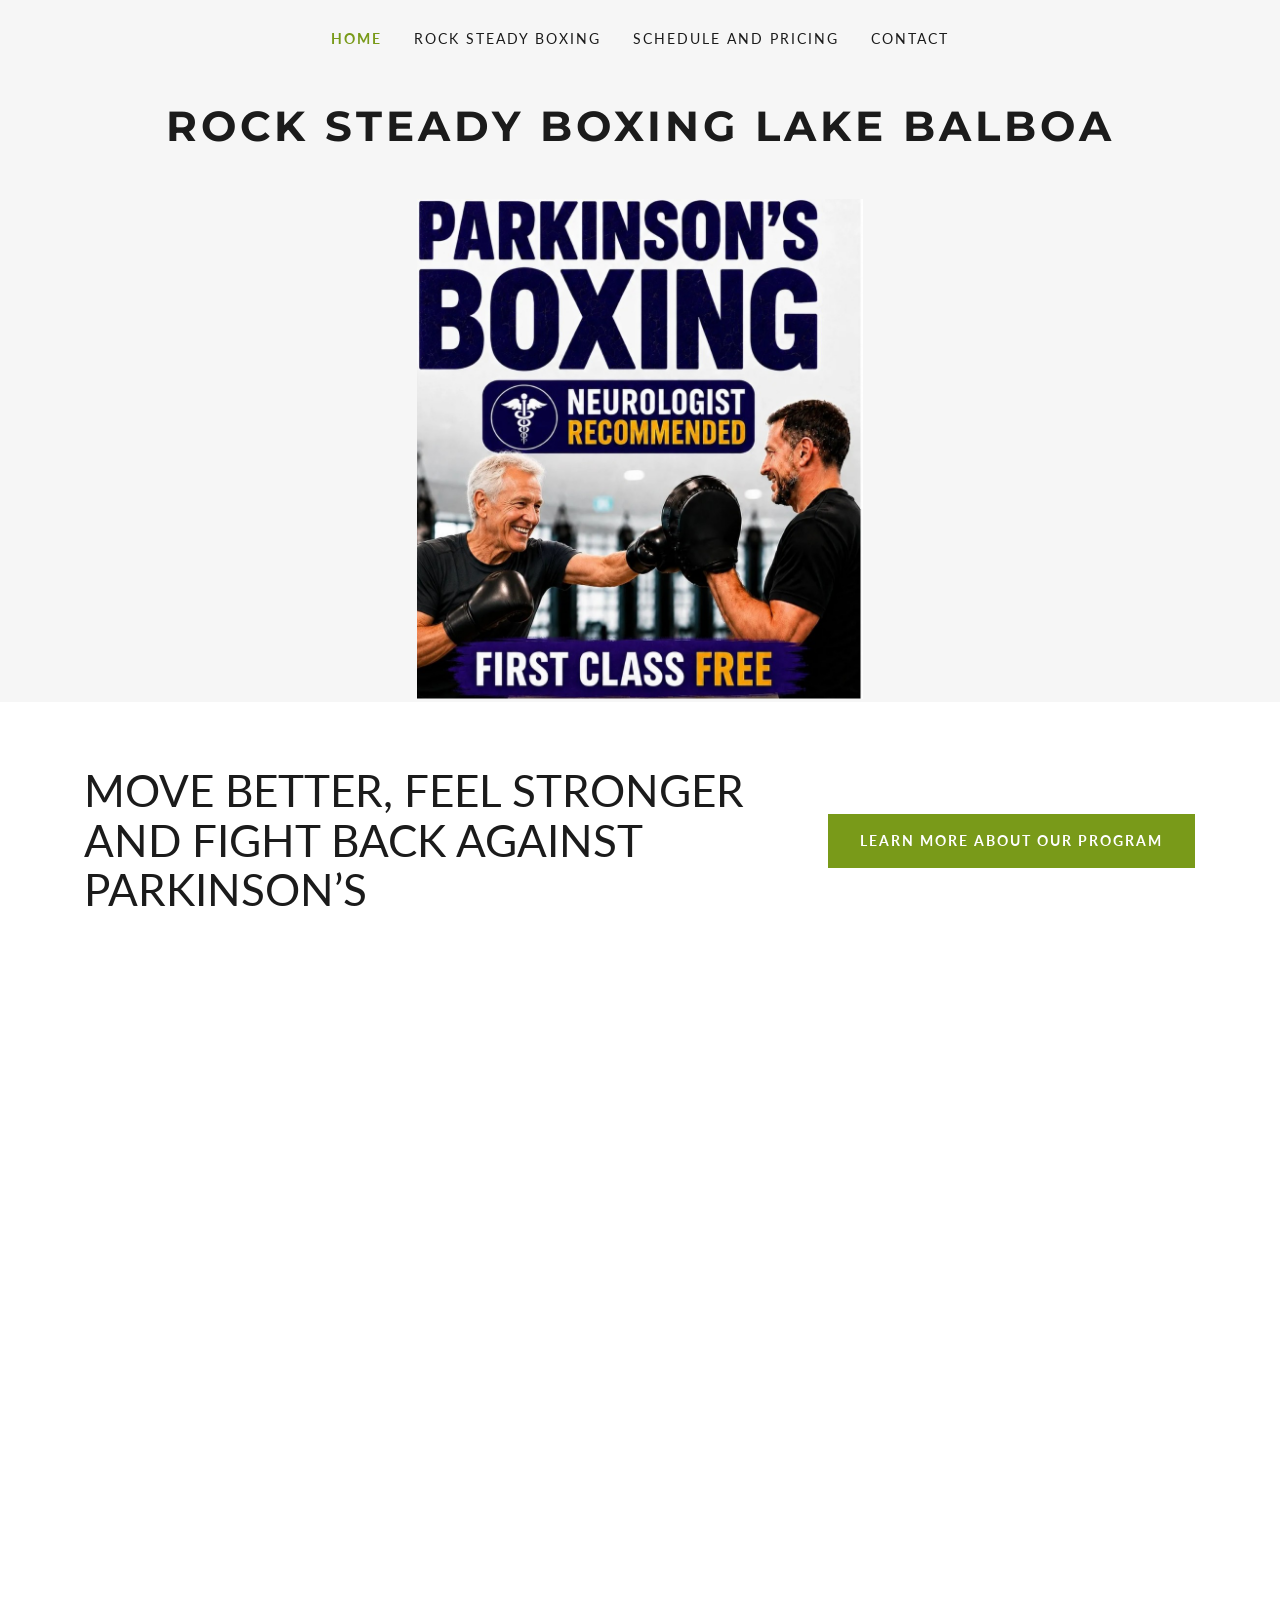
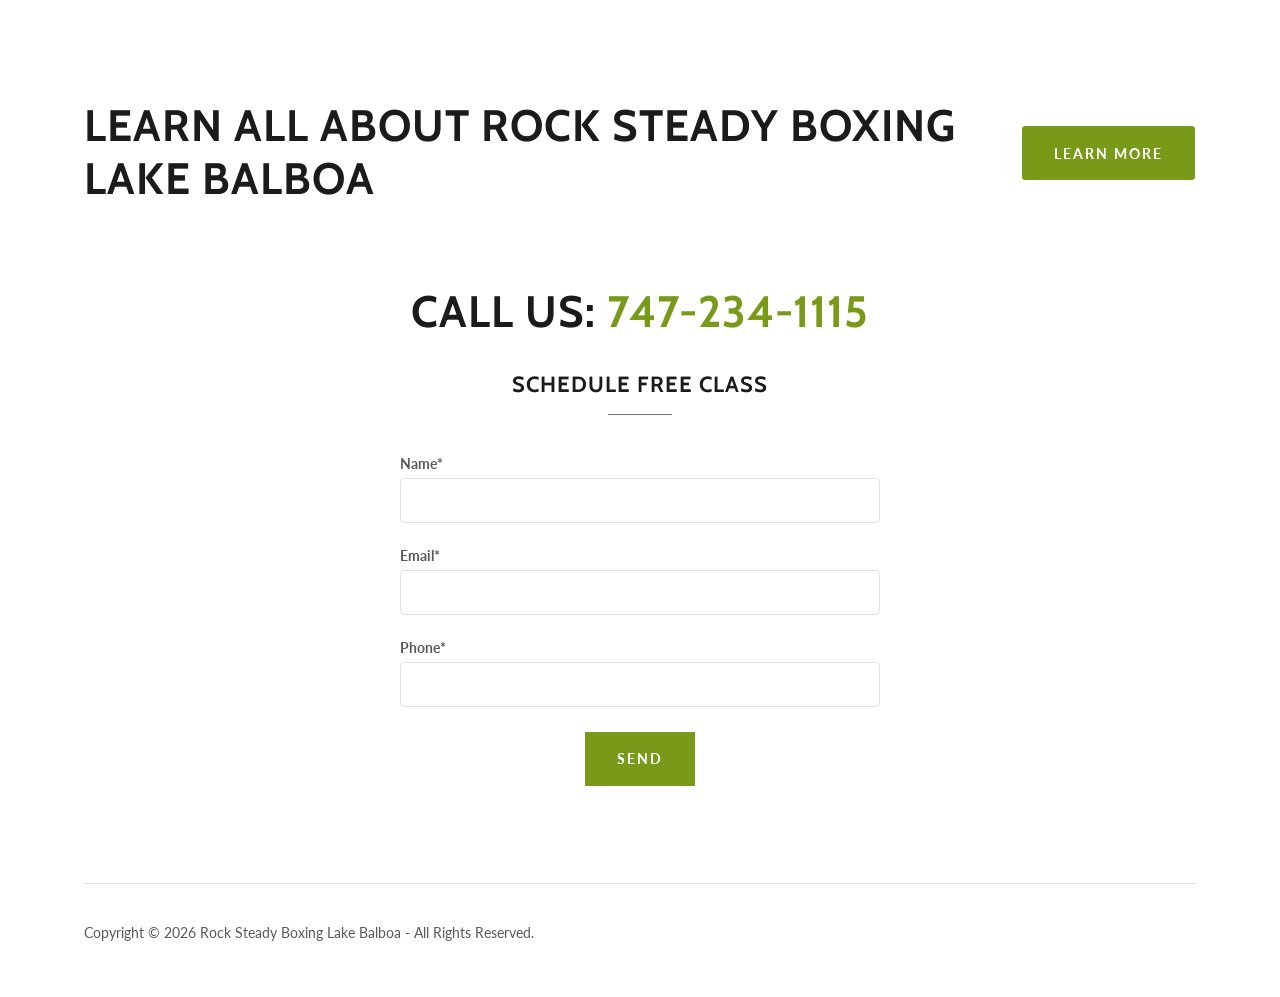
==== commit 4c4e53e5: "Close the gap between the homepage messages and their buttons The heading and its CTA sat in two sep" ====
--- a/index.html
+++ b/index.html
@@ -81,12 +81,7 @@
   <section class="section banner">
     <div class="container">
       <h1>MOVE BETTER, FEEL STRONGER AND FIGHT BACK AGAINST PARKINSON&rsquo;S</h1>
-    </div>
-  </section>
-
-  <section class="section text-center">
-    <div class="container">
-      <a class="btn btn--square" href="/rock-steady-boxing">learn more about our program</a>
+          <a class="btn btn--square" href="/rock-steady-boxing">learn more about our program</a>
     </div>
   </section>
 
@@ -108,12 +103,7 @@
   <section class="section text-center">
     <div class="container">
       <h2>Call Us: <a href="tel:747-234-1115" style="color:var(--color-green)">747-234-1115</a></h2>
-    </div>
-  </section>
-
-  <section class="section">
-    <div class="container">
-      <div class="eyebrow"><span class="eyebrow__text">Schedule Free Class</span><hr></div>
+      <div class="eyebrow" style="margin-top:32px"><span class="eyebrow__text">Schedule Free Class</span><hr></div>
 
       <form name="schedule-free-class" method="POST" action="/thank-you/" data-netlify="true" netlify-honeypot="bot-field" class="contact-form" style="max-width:480px;margin:0 auto">
         <input type="hidden" name="form-name" value="schedule-free-class">
